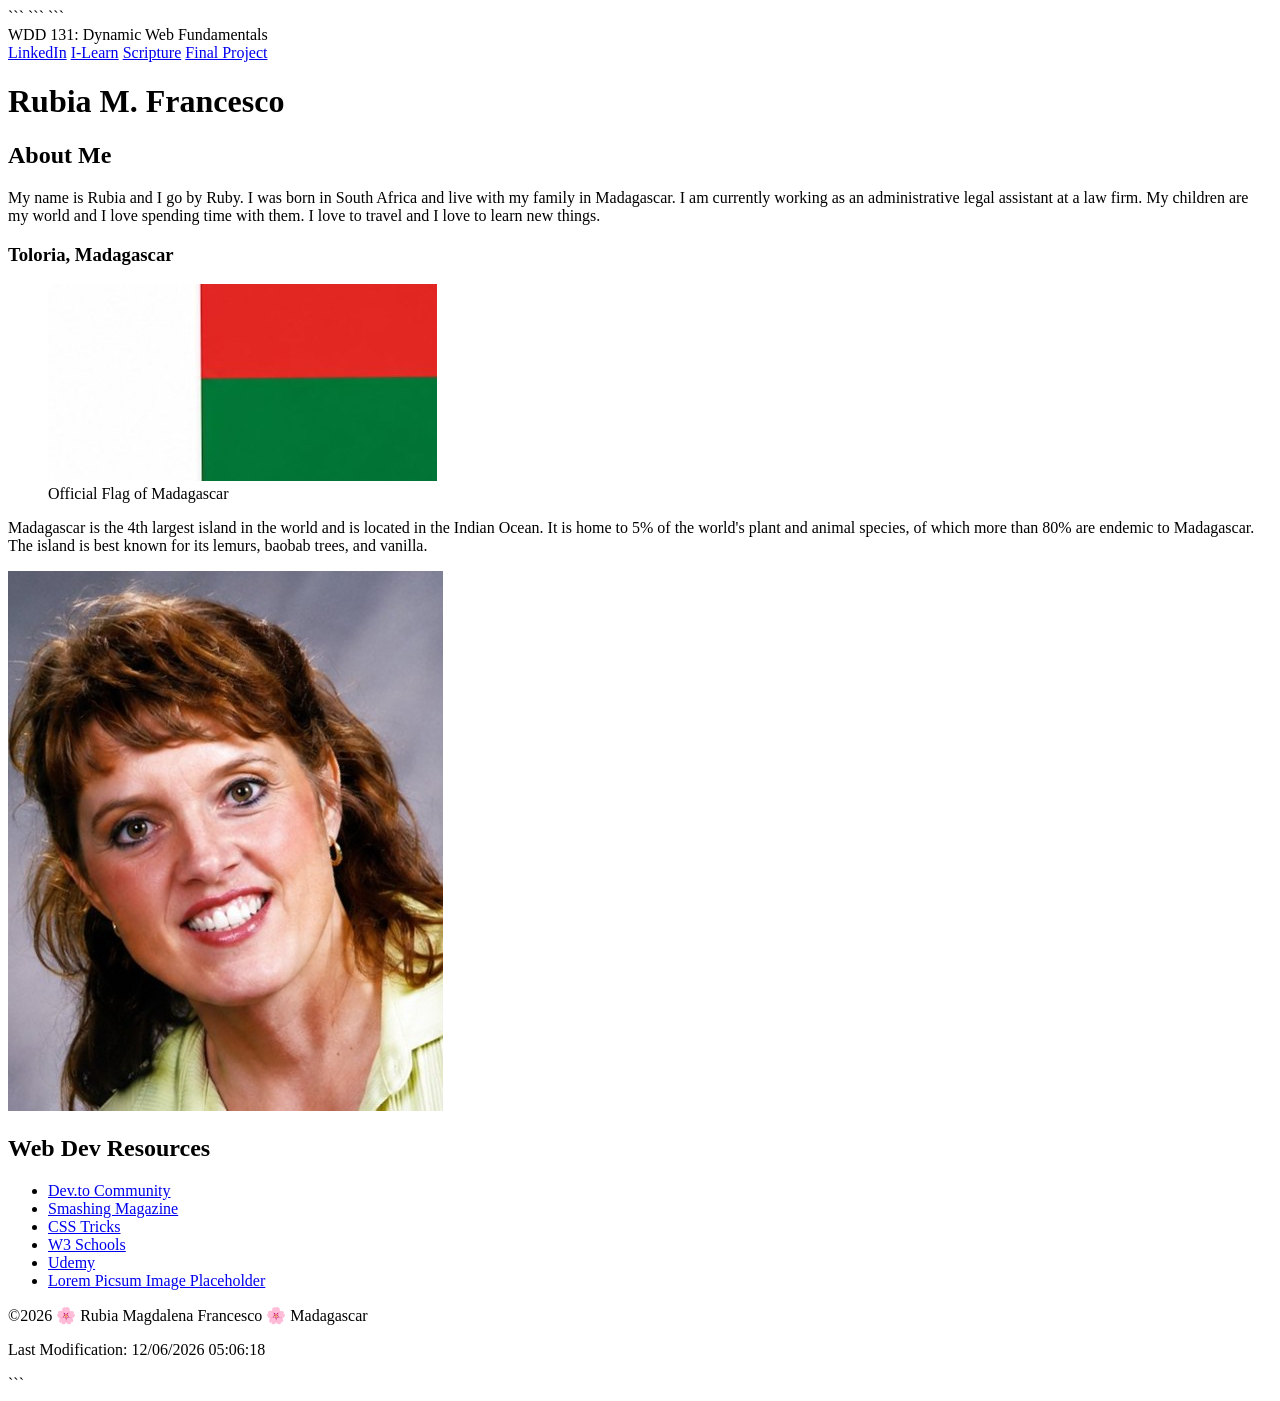
==== index.html @ 15273a75 "my assignment" ====
<!DOCTYPE html>

<html lang="en">
<head>
    <meta charset="UTF-8">
    <meta name="viewport" content="width=device-width, initial-scale=1.0">

```
<title>WDD 131 – Dynamic Web Fundamentals – Rubia M. Francesco</title>

<meta name="description" content="WDD 131 course page about Rubia M. Francesco, Madagascar, and useful web development resources.">

<meta name="author" content="Rubia M. Francesco">

<link rel="preconnect" href="https://fonts.googleapis.com">
<link rel="preconnect" href="https://fonts.gstatic.com" crossorigin>
<link href="https://fonts.googleapis.com/css2?family=Montserrat:wght@400;500;600;700&family=Open+Sans:wght@400;600&display=swap" rel="stylesheet">

<link rel="stylesheet" href="styles/base.css">

<script src="scripts/getdates.js" defer></script>
```

</head>

<body>

```
<header>
    <span id="course-title">WDD 131: Dynamic Web Fundamentals</span>

    <nav>
        <a href="https://www.linkedin.com/" target="_blank" rel="noopener">LinkedIn</a>
        <a href="https://byupw.instructure.com/" target="_blank" rel="noopener">I-Learn</a>
        <a href="https://www.churchofjesuschrist.org/study/scriptures" target="_blank" rel="noopener">Scripture</a>
        <a href="#" aria-label="Final Project placeholder">Final Project</a>
    </nav>
</header>

<main>
    <h1>Rubia M. Francesco</h1>

    <div class="cards">

        <section class="card about-card">
            <h2>About Me</h2>

            <div class="about-content">

                <div class="about-text">
                    <p>
                        My name is Rubia and I go by Ruby. I was born in South Africa
                        and live with my family in Madagascar. I am currently working as
                        an administrative legal assistant at a law firm. My children are
                        my world and I love spending time with them. I love to travel
                        and I love to learn new things.
                    </p>

                    <h3>Toloria, Madagascar</h3>

                    <div class="location-content">

                        <figure>
                            <img src="images/madagascar-flag.jpg"
                                 alt="Official Flag of Madagascar">
                            <figcaption>Official Flag of Madagascar</figcaption>
                        </figure>

                        <p>
                            Madagascar is the 4th largest island in the world and is
                            located in the Indian Ocean. It is home to 5% of the world's
                            plant and animal species, of which more than 80% are endemic
                            to Madagascar. The island is best known for its lemurs,
                            baobab trees, and vanilla.
                        </p>

                    </div>
                </div>

                <img class="profile-image"
                     src="images/rubia.jpg"
                     alt="Portrait of Rubia M. Francesco">

            </div>
        </section>

        <section class="card resources-card">
            <h2>Web Dev Resources</h2>

            <div class="resources">
                <ul>
                    <li>
                        <a href="https://dev.to/" target="_blank" rel="noopener">
                            Dev.to Community
                        </a>
                    </li>

                    <li>
                        <a href="https://smashingmagazine.com/" target="_blank" rel="noopener">
                            Smashing Magazine
                        </a>
                    </li>

                    <li>
                        <a href="https://css-tricks.com/" target="_blank" rel="noopener">
                            CSS Tricks
                        </a>
                    </li>

                    <li>
                        <a href="https://www.w3schools.com/" target="_blank" rel="noopener">
                            W3 Schools
                        </a>
                    </li>

                    <li>
                        <a href="https://www.udemy.com/" target="_blank" rel="noopener">
                            Udemy
                        </a>
                    </li>

                    <li>
                        <a href="https://picsum.photos/" target="_blank" rel="noopener">
                            Lorem Picsum Image Placeholder
                        </a>
                    </li>
                </ul>
            </div>
        </section>

    </div>
</main>

<footer>
    <p>
        &copy;<span id="currentyear"></span>
        🌸 Rubia Magdalena Francesco 🌸 Madagascar
    </p>

    <p id="lastModified"></p>
</footer>
```

</body>
</html>
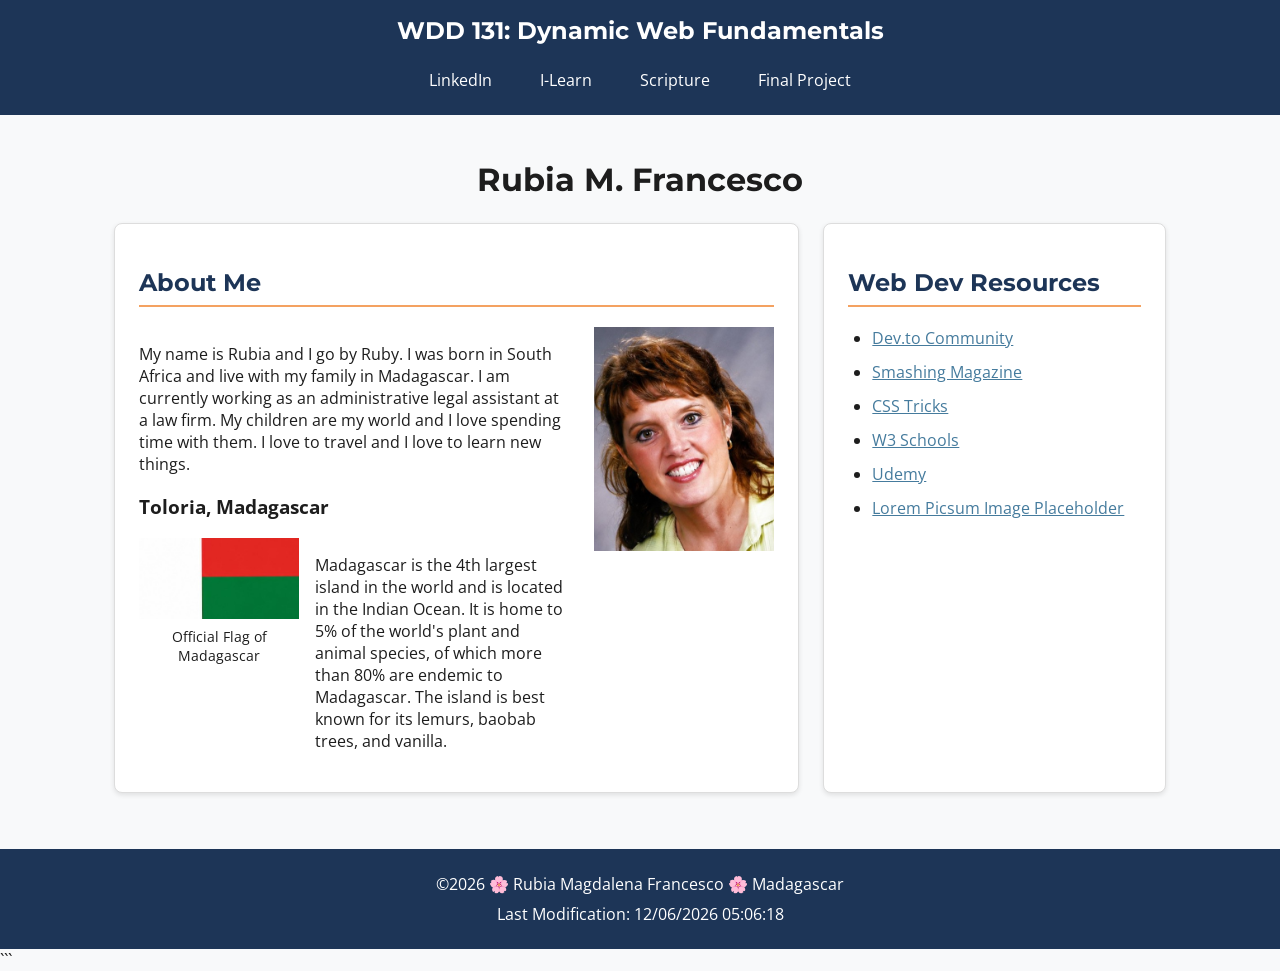
==== commit b61faa7c: "my assignment" ====
--- a/index.html
+++ b/index.html
@@ -4,29 +4,18 @@
 <head>
     <meta charset="UTF-8">
     <meta name="viewport" content="width=device-width, initial-scale=1.0">
-
-```
-<title>WDD 131 – Dynamic Web Fundamentals – Rubia M. Francesco</title>
-
-<meta name="description" content="WDD 131 course page about Rubia M. Francesco, Madagascar, and useful web development resources.">
-
-<meta name="author" content="Rubia M. Francesco">
-
-<link rel="preconnect" href="https://fonts.googleapis.com">
-<link rel="preconnect" href="https://fonts.gstatic.com" crossorigin>
-<link href="https://fonts.googleapis.com/css2?family=Montserrat:wght@400;500;600;700&family=Open+Sans:wght@400;600&display=swap" rel="stylesheet">
-
-<link rel="stylesheet" href="styles/base.css">
-
-<script src="scripts/getdates.js" defer></script>
-```
-
+    <title>WDD 131 – Dynamic Web Fundamentals – Rubia M. Francesco</title>
+    <meta name="description" content="WDD 131 course page about Rubia M. Francesco, Madagascar, and useful web development resources.">
+    <meta name="author" content="Rubia M. Francesco">
+    <link rel="preconnect" href="https://fonts.googleapis.com">
+    <link rel="preconnect" href="https://fonts.gstatic.com" crossorigin>
+    <link href="https://fonts.googleapis.com/css2?family=Montserrat:wght@400;500;600;700&family=Open+Sans:wght@400;600&display=swap" rel="stylesheet">
+    <link rel="stylesheet" href="styles/base.css">
+    <script src="scripts/getdates.js" defer></script>
 </head>
 
 <body>
-
-```
-<header>
+    <header>
     <span id="course-title">WDD 131: Dynamic Web Fundamentals</span>
 
     <nav>
--- a/styles/base.css
+++ b/styles/base.css
@@ -0,0 +1,179 @@
+:root {
+--primary-color: #1d3557;
+--secondary-color: #457b9d;
+--accent-color: #f4a261;
+--light-color: #f1faee;
+--dark-color: #1d1d1d;
+--white-color: #ffffff;
+--heading-font: "Montserrat", sans-serif;
+--body-font: "Open Sans", sans-serif;
+}
+
+* {
+  box-sizing: border-box;
+  }
+
+body {
+margin: 0;
+font-family: var(--body-font);
+color: var(--dark-color);
+background-color: #f8f9fa;
+}
+
+header {
+background-color: var(--primary-color);
+color: var(--white-color);
+padding: 1rem;
+}
+
+#course-title {
+display: block;
+font-family: var(--heading-font);
+font-size: 1.5rem;
+font-weight: 700;
+text-align: center;
+margin-bottom: 1rem;
+}
+
+nav {
+display: flex;
+justify-content: center;
+align-items: center;
+gap: 1rem;
+}
+
+nav a {
+color: var(--white-color);
+text-decoration: none;
+padding: 0.5rem 1rem;
+border-radius: 4px;
+}
+
+nav a:hover {
+background-color: var(--secondary-color);
+text-decoration: underline;
+}
+
+main {
+max-width: 1100px;
+margin: 0 auto;
+padding: 1.5rem;
+}
+
+h1 {
+font-family: var(--heading-font);
+text-align: center;
+margin-bottom: 1.5rem;
+}
+
+.cards {
+display: grid;
+grid-template-columns: 2fr 1fr;
+gap: 1.5rem;
+}
+
+.card {
+background-color: var(--white-color);
+border: 1px solid #dddddd;
+border-radius: 8px;
+padding: 1.5rem;
+box-shadow: 0 2px 5px rgba(0, 0, 0, 0.1);
+}
+
+.card h2 {
+font-family: var(--heading-font);
+color: var(--primary-color);
+border-bottom: 2px solid var(--accent-color);
+padding-bottom: 0.5rem;
+}
+
+.about-content {
+display: grid;
+grid-template-columns: 1fr 180px;
+gap: 1.5rem;
+align-items: start;
+}
+
+.profile-image {
+width: 100%;
+max-width: 180px;
+height: auto;
+display: block;
+}
+
+.location-content {
+display: grid;
+grid-template-columns: 160px 1fr;
+gap: 1rem;
+align-items: start;
+}
+
+figure {
+margin: 0;
+}
+
+figure img {
+width: 100%;
+height: auto;
+display: block;
+}
+
+figcaption {
+text-align: center;
+font-size: 0.85rem;
+margin-top: 0.5rem;
+}
+
+.resources ul {
+padding-left: 1.5rem;
+}
+
+.resources li {
+margin-bottom: 0.75rem;
+}
+
+.resources a {
+color: var(--secondary-color);
+}
+
+.resources a:hover {
+color: var(--primary-color);
+}
+
+footer {
+background-color: var(--primary-color);
+color: var(--white-color);
+text-align: center;
+padding: 1rem;
+margin-top: 2rem;
+}
+
+footer p {
+margin: 0.5rem 0;
+}
+
+@media (max-width: 700px) {
+.cards {
+grid-template-columns: 1fr;
+}
+
+```
+.about-content {
+    grid-template-columns: 1fr;
+}
+
+.profile-image {
+    max-width: 200px;
+    margin: 0 auto;
+}
+
+.location-content {
+    grid-template-columns: 1fr;
+}
+
+nav {
+    flex-direction: column;
+}
+```
+
+}
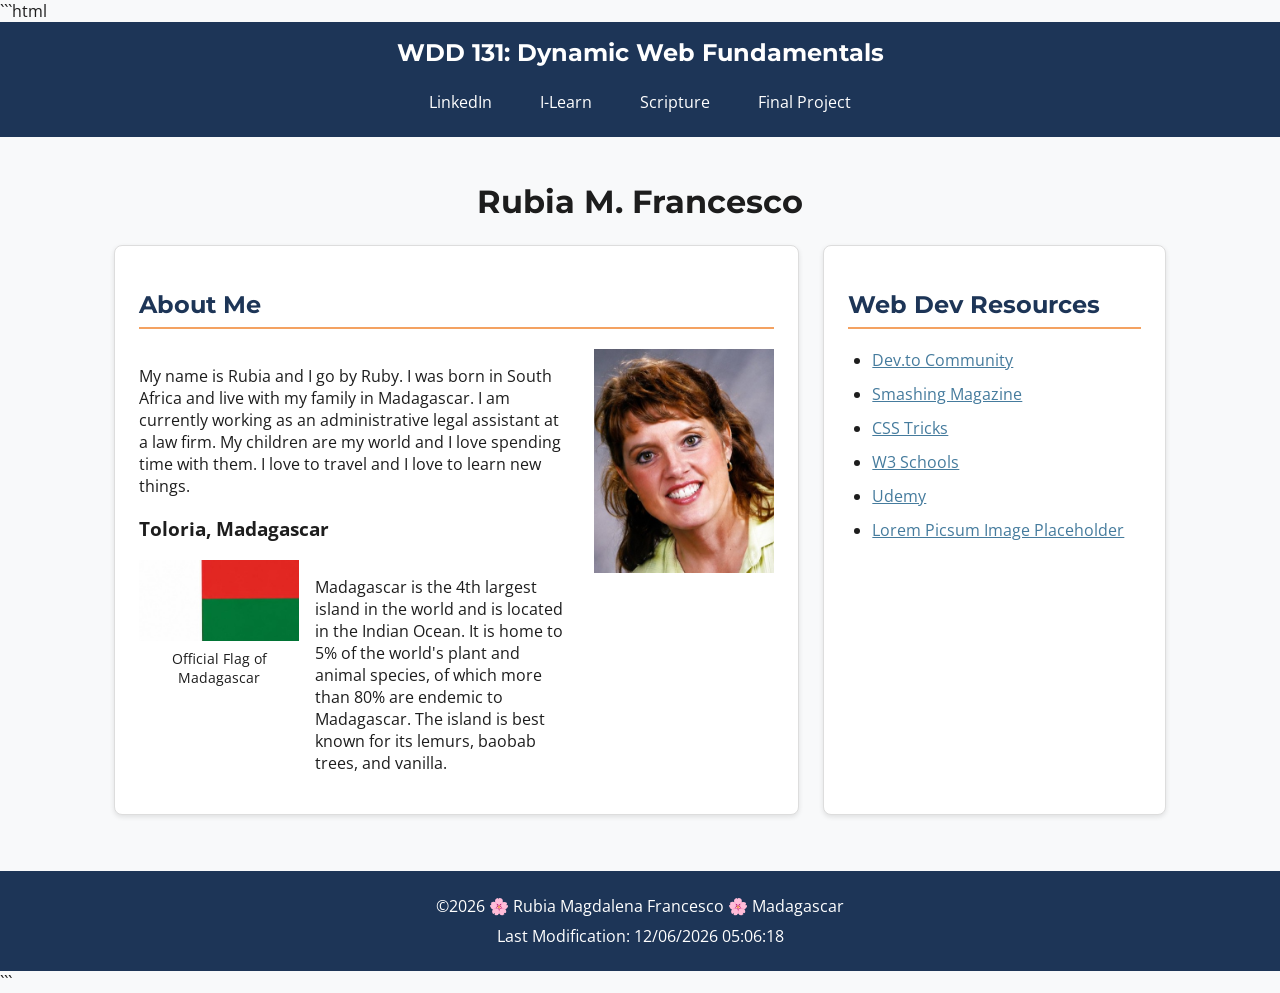
==== commit ef9af61d: "my assignment" ====
--- a/index.html
+++ b/index.html
@@ -1,134 +1,131 @@
+```html
 <!DOCTYPE html>
-
 <html lang="en">
 <head>
     <meta charset="UTF-8">
     <meta name="viewport" content="width=device-width, initial-scale=1.0">
+
     <title>WDD 131 – Dynamic Web Fundamentals – Rubia M. Francesco</title>
+
     <meta name="description" content="WDD 131 course page about Rubia M. Francesco, Madagascar, and useful web development resources.">
     <meta name="author" content="Rubia M. Francesco">
+
     <link rel="preconnect" href="https://fonts.googleapis.com">
     <link rel="preconnect" href="https://fonts.gstatic.com" crossorigin>
     <link href="https://fonts.googleapis.com/css2?family=Montserrat:wght@400;500;600;700&family=Open+Sans:wght@400;600&display=swap" rel="stylesheet">
+
     <link rel="stylesheet" href="styles/base.css">
     <script src="scripts/getdates.js" defer></script>
 </head>
 
 <body>
     <header>
-    <span id="course-title">WDD 131: Dynamic Web Fundamentals</span>
+        <span id="course-title">WDD 131: Dynamic Web Fundamentals</span>
 
-    <nav>
-        <a href="https://www.linkedin.com/" target="_blank" rel="noopener">LinkedIn</a>
-        <a href="https://byupw.instructure.com/" target="_blank" rel="noopener">I-Learn</a>
-        <a href="https://www.churchofjesuschrist.org/study/scriptures" target="_blank" rel="noopener">Scripture</a>
-        <a href="#" aria-label="Final Project placeholder">Final Project</a>
-    </nav>
-</header>
+        <nav>
+            <a href="https://www.linkedin.com/" target="_blank" rel="noopener">LinkedIn</a>
+            <a href="https://byupw.instructure.com/" target="_blank" rel="noopener">I-Learn</a>
+            <a href="https://www.churchofjesuschrist.org/study/scriptures" target="_blank" rel="noopener">Scripture</a>
+            <a href="#" aria-label="Final Project placeholder">Final Project</a>
+        </nav>
+    </header>
 
-<main>
-    <h1>Rubia M. Francesco</h1>
+    <main>
+        <h1>Rubia M. Francesco</h1>
 
-    <div class="cards">
+        <div class="cards">
+            <section class="card about-card">
+                <h2>About Me</h2>
 
-        <section class="card about-card">
-            <h2>About Me</h2>
-
-            <div class="about-content">
-
-                <div class="about-text">
-                    <p>
-                        My name is Rubia and I go by Ruby. I was born in South Africa
-                        and live with my family in Madagascar. I am currently working as
-                        an administrative legal assistant at a law firm. My children are
-                        my world and I love spending time with them. I love to travel
-                        and I love to learn new things.
-                    </p>
-
-                    <h3>Toloria, Madagascar</h3>
-
-                    <div class="location-content">
-
-                        <figure>
-                            <img src="images/madagascar-flag.jpg"
-                                 alt="Official Flag of Madagascar">
-                            <figcaption>Official Flag of Madagascar</figcaption>
-                        </figure>
-
+                <div class="about-content">
+                    <div class="about-text">
                         <p>
-                            Madagascar is the 4th largest island in the world and is
-                            located in the Indian Ocean. It is home to 5% of the world's
-                            plant and animal species, of which more than 80% are endemic
-                            to Madagascar. The island is best known for its lemurs,
-                            baobab trees, and vanilla.
+                            My name is Rubia and I go by Ruby. I was born in South Africa
+                            and live with my family in Madagascar. I am currently working as
+                            an administrative legal assistant at a law firm. My children are
+                            my world and I love spending time with them. I love to travel
+                            and I love to learn new things.
                         </p>
 
+                        <h3>Toloria, Madagascar</h3>
+
+                        <div class="location-content">
+                            <figure>
+                                <img src="images/madagascar-flag.jpg"
+                                     alt="Official Flag of Madagascar">
+                                <figcaption>Official Flag of Madagascar</figcaption>
+                            </figure>
+
+                            <p>
+                                Madagascar is the 4th largest island in the world and is
+                                located in the Indian Ocean. It is home to 5% of the world's
+                                plant and animal species, of which more than 80% are endemic
+                                to Madagascar. The island is best known for its lemurs,
+                                baobab trees, and vanilla.
+                            </p>
+                        </div>
                     </div>
+
+                    <img class="profile-image"
+                         src="images/rubia.jpg"
+                         alt="Portrait of Rubia M. Francesco">
                 </div>
+            </section>
 
-                <img class="profile-image"
-                     src="images/rubia.jpg"
-                     alt="Portrait of Rubia M. Francesco">
+            <section class="card resources-card">
+                <h2>Web Dev Resources</h2>
 
-            </div>
-        </section>
+                <div class="resources">
+                    <ul>
+                        <li>
+                            <a href="https://dev.to/" target="_blank" rel="noopener">
+                                Dev.to Community
+                            </a>
+                        </li>
 
-        <section class="card resources-card">
-            <h2>Web Dev Resources</h2>
+                        <li>
+                            <a href="https://smashingmagazine.com/" target="_blank" rel="noopener">
+                                Smashing Magazine
+                            </a>
+                        </li>
 
-            <div class="resources">
-                <ul>
-                    <li>
-                        <a href="https://dev.to/" target="_blank" rel="noopener">
-                            Dev.to Community
-                        </a>
-                    </li>
+                        <li>
+                            <a href="https://css-tricks.com/" target="_blank" rel="noopener">
+                                CSS Tricks
+                            </a>
+                        </li>
 
-                    <li>
-                        <a href="https://smashingmagazine.com/" target="_blank" rel="noopener">
-                            Smashing Magazine
-                        </a>
-                    </li>
+                        <li>
+                            <a href="https://www.w3schools.com/" target="_blank" rel="noopener">
+                                W3 Schools
+                            </a>
+                        </li>
 
-                    <li>
-                        <a href="https://css-tricks.com/" target="_blank" rel="noopener">
-                            CSS Tricks
-                        </a>
-                    </li>
+                        <li>
+                            <a href="https://www.udemy.com/" target="_blank" rel="noopener">
+                                Udemy
+                            </a>
+                        </li>
 
-                    <li>
-                        <a href="https://www.w3schools.com/" target="_blank" rel="noopener">
-                            W3 Schools
-                        </a>
-                    </li>
+                        <li>
+                            <a href="https://picsum.photos/" target="_blank" rel="noopener">
+                                Lorem Picsum Image Placeholder
+                            </a>
+                        </li>
+                    </ul>
+                </div>
+            </section>
+        </div>
+    </main>
 
-                    <li>
-                        <a href="https://www.udemy.com/" target="_blank" rel="noopener">
-                            Udemy
-                        </a>
-                    </li>
+    <footer>
+        <p>
+            &copy;<span id="currentyear"></span>
+            🌸 Rubia Magdalena Francesco 🌸 Madagascar
+        </p>
 
-                    <li>
-                        <a href="https://picsum.photos/" target="_blank" rel="noopener">
-                            Lorem Picsum Image Placeholder
-                        </a>
-                    </li>
-                </ul>
-            </div>
-        </section>
-
-    </div>
-</main>
-
-<footer>
-    <p>
-        &copy;<span id="currentyear"></span>
-        🌸 Rubia Magdalena Francesco 🌸 Madagascar
-    </p>
-
-    <p id="lastModified"></p>
-</footer>
-```
-
+        <p id="lastModified"></p>
+    </footer>
 </body>
 </html>
+```
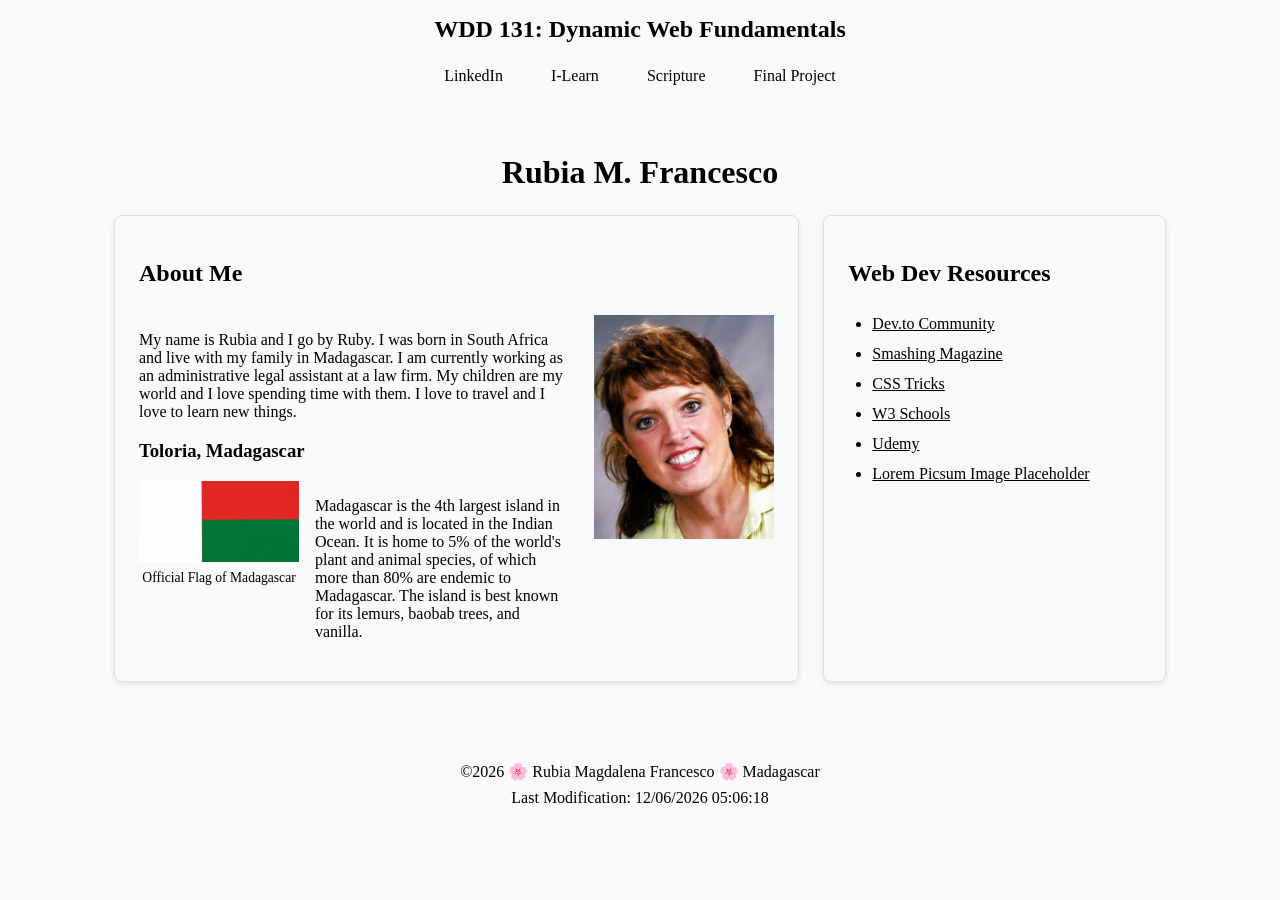
==== commit 83cfc166: "my assignment 1" ====
--- a/index.html
+++ b/index.html
@@ -1,4 +1,3 @@
-```html
 <!DOCTYPE html>
 <html lang="en">
 <head>
@@ -127,5 +126,4 @@
         <p id="lastModified"></p>
     </footer>
 </body>
-</html>
-```
+</html>
--- a/styles/base.css
+++ b/styles/base.css
@@ -1,179 +1,178 @@
+```css
 :root {
---primary-color: #1d3557;
---secondary-color: #457b9d;
---accent-color: #f4a261;
---light-color: #f1faee;
---dark-color: #1d1d1d;
---white-color: #ffffff;
---heading-font: "Montserrat", sans-serif;
---body-font: "Open Sans", sans-serif;
+    --primary-color: #1d3557;
+    --secondary-color: #457b9d;
+    --accent-color: #f4a261;
+    --light-color: #f1faee;
+    --dark-color: #1d1d1d;
+    --white-color: #ffffff;
+    --heading-font: "Montserrat", sans-serif;
+    --body-font: "Open Sans", sans-serif;
 }
 
 * {
-  box-sizing: border-box;
-  }
+    box-sizing: border-box;
+}
 
 body {
-margin: 0;
-font-family: var(--body-font);
-color: var(--dark-color);
-background-color: #f8f9fa;
+    margin: 0;
+    font-family: var(--body-font);
+    color: var(--dark-color);
+    background-color: #f8f9fa;
 }
 
 header {
-background-color: var(--primary-color);
-color: var(--white-color);
-padding: 1rem;
+    background-color: var(--primary-color);
+    color: var(--white-color);
+    padding: 1rem;
 }
 
 #course-title {
-display: block;
-font-family: var(--heading-font);
-font-size: 1.5rem;
-font-weight: 700;
-text-align: center;
-margin-bottom: 1rem;
+    display: block;
+    font-family: var(--heading-font);
+    font-size: 1.5rem;
+    font-weight: 700;
+    text-align: center;
+    margin-bottom: 1rem;
 }
 
 nav {
-display: flex;
-justify-content: center;
-align-items: center;
-gap: 1rem;
+    display: flex;
+    justify-content: center;
+    align-items: center;
+    gap: 1rem;
 }
 
 nav a {
-color: var(--white-color);
-text-decoration: none;
-padding: 0.5rem 1rem;
-border-radius: 4px;
+    color: var(--white-color);
+    text-decoration: none;
+    padding: 0.5rem 1rem;
+    border-radius: 4px;
 }
 
 nav a:hover {
-background-color: var(--secondary-color);
-text-decoration: underline;
+    background-color: var(--secondary-color);
+    text-decoration: underline;
 }
 
 main {
-max-width: 1100px;
-margin: 0 auto;
-padding: 1.5rem;
+    max-width: 1100px;
+    margin: 0 auto;
+    padding: 1.5rem;
 }
 
 h1 {
-font-family: var(--heading-font);
-text-align: center;
-margin-bottom: 1.5rem;
+    font-family: var(--heading-font);
+    text-align: center;
+    margin-bottom: 1.5rem;
 }
 
 .cards {
-display: grid;
-grid-template-columns: 2fr 1fr;
-gap: 1.5rem;
+    display: grid;
+    grid-template-columns: 2fr 1fr;
+    gap: 1.5rem;
 }
 
 .card {
-background-color: var(--white-color);
-border: 1px solid #dddddd;
-border-radius: 8px;
-padding: 1.5rem;
-box-shadow: 0 2px 5px rgba(0, 0, 0, 0.1);
+    background-color: var(--white-color);
+    border: 1px solid #dddddd;
+    border-radius: 8px;
+    padding: 1.5rem;
+    box-shadow: 0 2px 5px rgba(0, 0, 0, 0.1);
 }
 
 .card h2 {
-font-family: var(--heading-font);
-color: var(--primary-color);
-border-bottom: 2px solid var(--accent-color);
-padding-bottom: 0.5rem;
+    font-family: var(--heading-font);
+    color: var(--primary-color);
+    border-bottom: 2px solid var(--accent-color);
+    padding-bottom: 0.5rem;
 }
 
 .about-content {
-display: grid;
-grid-template-columns: 1fr 180px;
-gap: 1.5rem;
-align-items: start;
+    display: grid;
+    grid-template-columns: 1fr 180px;
+    gap: 1.5rem;
+    align-items: start;
 }
 
 .profile-image {
-width: 100%;
-max-width: 180px;
-height: auto;
-display: block;
+    width: 100%;
+    max-width: 180px;
+    height: auto;
+    display: block;
 }
 
 .location-content {
-display: grid;
-grid-template-columns: 160px 1fr;
-gap: 1rem;
-align-items: start;
+    display: grid;
+    grid-template-columns: 160px 1fr;
+    gap: 1rem;
+    align-items: start;
 }
 
 figure {
-margin: 0;
+    margin: 0;
 }
 
 figure img {
-width: 100%;
-height: auto;
-display: block;
+    width: 100%;
+    height: auto;
+    display: block;
 }
 
 figcaption {
-text-align: center;
-font-size: 0.85rem;
-margin-top: 0.5rem;
+    text-align: center;
+    font-size: 0.85rem;
+    margin-top: 0.5rem;
 }
 
 .resources ul {
-padding-left: 1.5rem;
+    padding-left: 1.5rem;
 }
 
 .resources li {
-margin-bottom: 0.75rem;
+    margin-bottom: 0.75rem;
 }
 
 .resources a {
-color: var(--secondary-color);
+    color: var(--secondary-color);
 }
 
 .resources a:hover {
-color: var(--primary-color);
+    color: var(--primary-color);
 }
 
 footer {
-background-color: var(--primary-color);
-color: var(--white-color);
-text-align: center;
-padding: 1rem;
-margin-top: 2rem;
+    background-color: var(--primary-color);
+    color: var(--white-color);
+    text-align: center;
+    padding: 1rem;
+    margin-top: 2rem;
 }
 
 footer p {
-margin: 0.5rem 0;
+    margin: 0.5rem 0;
 }
 
 @media (max-width: 700px) {
-.cards {
-grid-template-columns: 1fr;
-}
+    .cards {
+        grid-template-columns: 1fr;
+    }
 
-```
-.about-content {
-    grid-template-columns: 1fr;
-}
+    .about-content {
+        grid-template-columns: 1fr;
+    }
 
-.profile-image {
-    max-width: 200px;
-    margin: 0 auto;
-}
+    .profile-image {
+        max-width: 200px;
+        margin: 0 auto;
+    }
 
-.location-content {
-    grid-template-columns: 1fr;
-}
+    .location-content {
+        grid-template-columns: 1fr;
+    }
 
-nav {
-    flex-direction: column;
+    nav {
+        flex-direction: column;
+    }
 }
 ```
-
-}
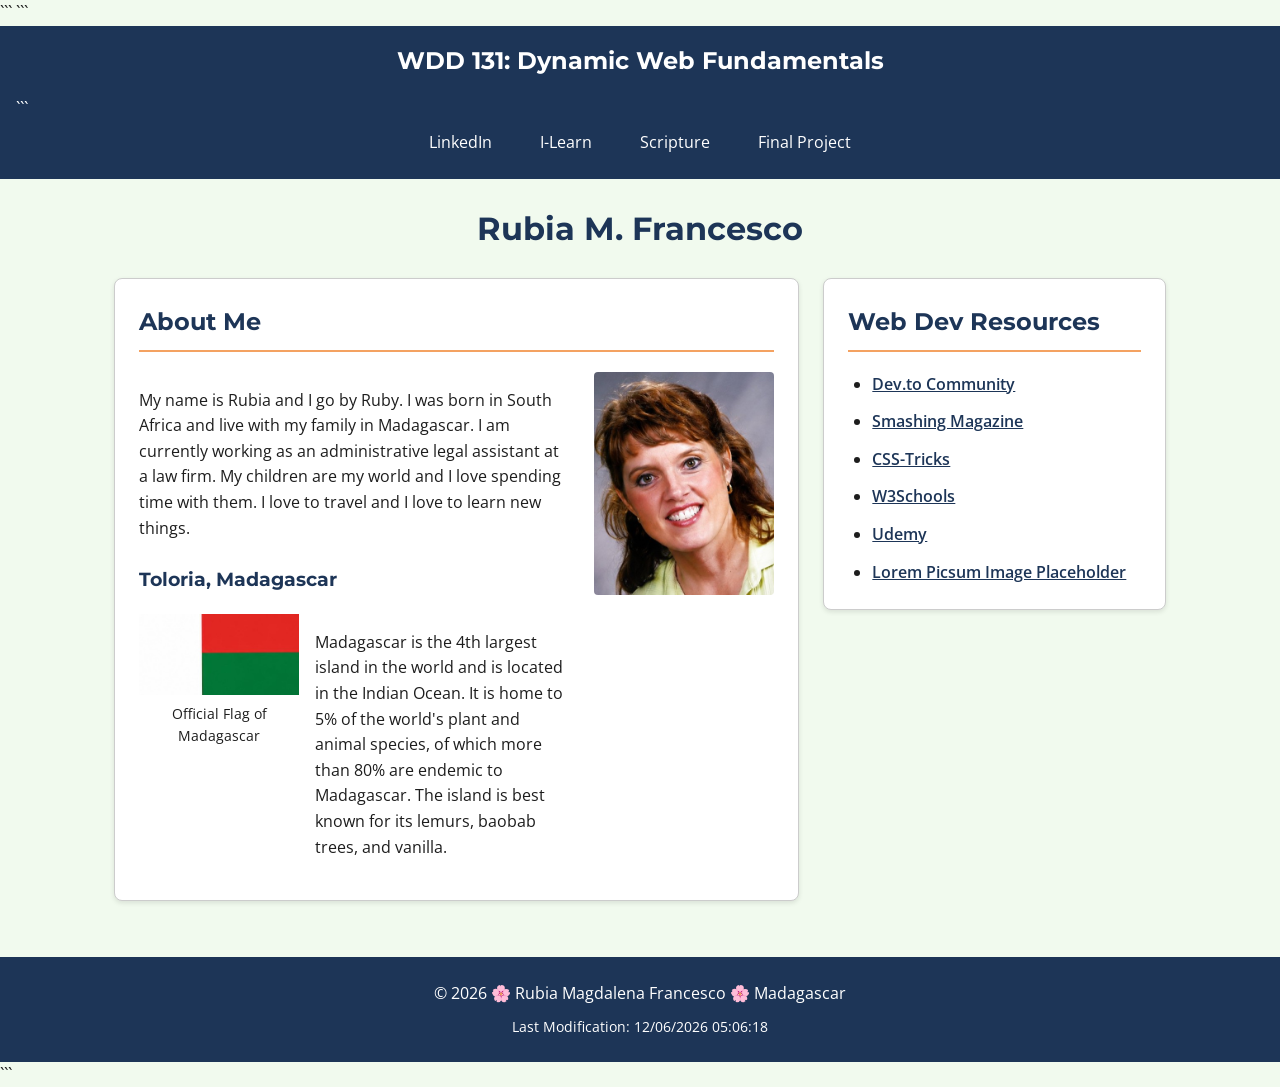
==== commit 87d55b7a: "my assignment 1" ====
--- a/index.html
+++ b/index.html
@@ -1,129 +1,134 @@
 <!DOCTYPE html>
+
 <html lang="en">
 <head>
     <meta charset="UTF-8">
     <meta name="viewport" content="width=device-width, initial-scale=1.0">
 
-    <title>WDD 131 – Dynamic Web Fundamentals – Rubia M. Francesco</title>
+```
+<title>WDD 131 – Dynamic Web Fundamentals – Rubia M. Francesco</title>
 
-    <meta name="description" content="WDD 131 course page about Rubia M. Francesco, Madagascar, and useful web development resources.">
-    <meta name="author" content="Rubia M. Francesco">
+<meta name="description" content="WDD 131 Dynamic Web Fundamentals course page for Rubia M. Francesco, featuring information about Madagascar and useful web development resources.">
+<meta name="author" content="Rubia M. Francesco">
 
-    <link rel="preconnect" href="https://fonts.googleapis.com">
-    <link rel="preconnect" href="https://fonts.gstatic.com" crossorigin>
-    <link href="https://fonts.googleapis.com/css2?family=Montserrat:wght@400;500;600;700&family=Open+Sans:wght@400;600&display=swap" rel="stylesheet">
+<link rel="preconnect" href="https://fonts.googleapis.com">
+<link rel="preconnect" href="https://fonts.gstatic.com" crossorigin>
+<link href="https://fonts.googleapis.com/css2?family=Montserrat:wght@400;500;600;700&family=Open+Sans:wght@400;600&display=swap" rel="stylesheet">
 
-    <link rel="stylesheet" href="styles/base.css">
-    <script src="scripts/getdates.js" defer></script>
+<link rel="stylesheet" href="styles/base.css">
+<script src="scripts/getdates.js" defer></script>
+```
+
 </head>
 
 <body>
     <header>
         <span id="course-title">WDD 131: Dynamic Web Fundamentals</span>
 
-        <nav>
-            <a href="https://www.linkedin.com/" target="_blank" rel="noopener">LinkedIn</a>
-            <a href="https://byupw.instructure.com/" target="_blank" rel="noopener">I-Learn</a>
-            <a href="https://www.churchofjesuschrist.org/study/scriptures" target="_blank" rel="noopener">Scripture</a>
-            <a href="#" aria-label="Final Project placeholder">Final Project</a>
-        </nav>
-    </header>
+```
+    <nav aria-label="Main navigation">
+        <a href="https://www.linkedin.com/" target="_blank" rel="noopener">LinkedIn</a>
+        <a href="https://byupw.instructure.com/" target="_blank" rel="noopener">I-Learn</a>
+        <a href="https://www.churchofjesuschrist.org/study/scriptures" target="_blank" rel="noopener">Scripture</a>
+        <a href="#" aria-label="Final Project placeholder">Final Project</a>
+    </nav>
+</header>
 
-    <main>
-        <h1>Rubia M. Francesco</h1>
+<main>
+    <h1>Rubia M. Francesco</h1>
 
-        <div class="cards">
-            <section class="card about-card">
-                <h2>About Me</h2>
+    <div class="cards">
+        <section class="card about-card">
+            <h2>About Me</h2>
 
-                <div class="about-content">
-                    <div class="about-text">
+            <div class="about-content">
+                <div class="about-text">
+                    <p>
+                        My name is Rubia and I go by Ruby. I was born in South Africa
+                        and live with my family in Madagascar. I am currently working as
+                        an administrative legal assistant at a law firm. My children are
+                        my world and I love spending time with them. I love to travel
+                        and I love to learn new things.
+                    </p>
+
+                    <h3>Toloria, Madagascar</h3>
+
+                    <div class="location-content">
+                        <figure>
+                            <img src="images/madagascar-flag.jpg"
+                                 alt="Official Flag of Madagascar"
+                                 width="160"
+                                 height="107">
+                            <figcaption>Official Flag of Madagascar</figcaption>
+                        </figure>
+
                         <p>
-                            My name is Rubia and I go by Ruby. I was born in South Africa
-                            and live with my family in Madagascar. I am currently working as
-                            an administrative legal assistant at a law firm. My children are
-                            my world and I love spending time with them. I love to travel
-                            and I love to learn new things.
+                            Madagascar is the 4th largest island in the world and is
+                            located in the Indian Ocean. It is home to 5% of the world's
+                            plant and animal species, of which more than 80% are endemic
+                            to Madagascar. The island is best known for its lemurs,
+                            baobab trees, and vanilla.
                         </p>
+                    </div>
+                </div>
 
-                        <h3>Toloria, Madagascar</h3>
+                <img class="profile-image"
+                     src="images/rubia.jpg"
+                     alt="Portrait of Rubia M. Francesco"
+                     width="180"
+                     height="240">
+            </div>
+        </section>
 
-                        <div class="location-content">
-                            <figure>
-                                <img src="images/madagascar-flag.jpg"
-                                     alt="Official Flag of Madagascar">
-                                <figcaption>Official Flag of Madagascar</figcaption>
-                            </figure>
+        <section class="card resources-card">
+            <h2>Web Dev Resources</h2>
 
-                            <p>
-                                Madagascar is the 4th largest island in the world and is
-                                located in the Indian Ocean. It is home to 5% of the world's
-                                plant and animal species, of which more than 80% are endemic
-                                to Madagascar. The island is best known for its lemurs,
-                                baobab trees, and vanilla.
-                            </p>
-                        </div>
-                    </div>
+            <div class="resources">
+                <ul>
+                    <li>
+                        <a href="https://dev.to/" target="_blank" rel="noopener">
+                            Dev.to Community
+                        </a>
+                    </li>
+                    <li>
+                        <a href="https://smashingmagazine.com/" target="_blank" rel="noopener">
+                            Smashing Magazine
+                        </a>
+                    </li>
+                    <li>
+                        <a href="https://css-tricks.com/" target="_blank" rel="noopener">
+                            CSS-Tricks
+                        </a>
+                    </li>
+                    <li>
+                        <a href="https://www.w3schools.com/" target="_blank" rel="noopener">
+                            W3Schools
+                        </a>
+                    </li>
+                    <li>
+                        <a href="https://www.udemy.com/" target="_blank" rel="noopener">
+                            Udemy
+                        </a>
+                    </li>
+                    <li>
+                        <a href="https://picsum.photos/" target="_blank" rel="noopener">
+                            Lorem Picsum Image Placeholder
+                        </a>
+                    </li>
+                </ul>
+            </div>
+        </section>
+    </div>
+</main>
 
-                    <img class="profile-image"
-                         src="images/rubia.jpg"
-                         alt="Portrait of Rubia M. Francesco">
-                </div>
-            </section>
+<footer>
+    <p>
+        &copy; <span id="currentyear"></span>
+        🌸 Rubia Magdalena Francesco 🌸 Madagascar
+    </p>
+    <p id="lastModified"></p>
+</footer>
+```
 
-            <section class="card resources-card">
-                <h2>Web Dev Resources</h2>
-
-                <div class="resources">
-                    <ul>
-                        <li>
-                            <a href="https://dev.to/" target="_blank" rel="noopener">
-                                Dev.to Community
-                            </a>
-                        </li>
-
-                        <li>
-                            <a href="https://smashingmagazine.com/" target="_blank" rel="noopener">
-                                Smashing Magazine
-                            </a>
-                        </li>
-
-                        <li>
-                            <a href="https://css-tricks.com/" target="_blank" rel="noopener">
-                                CSS Tricks
-                            </a>
-                        </li>
-
-                        <li>
-                            <a href="https://www.w3schools.com/" target="_blank" rel="noopener">
-                                W3 Schools
-                            </a>
-                        </li>
-
-                        <li>
-                            <a href="https://www.udemy.com/" target="_blank" rel="noopener">
-                                Udemy
-                            </a>
-                        </li>
-
-                        <li>
-                            <a href="https://picsum.photos/" target="_blank" rel="noopener">
-                                Lorem Picsum Image Placeholder
-                            </a>
-                        </li>
-                    </ul>
-                </div>
-            </section>
-        </div>
-    </main>
-
-    <footer>
-        <p>
-            &copy;<span id="currentyear"></span>
-            🌸 Rubia Magdalena Francesco 🌸 Madagascar
-        </p>
-
-        <p id="lastModified"></p>
-    </footer>
 </body>
-</html>+</html>
--- a/styles/base.css
+++ b/styles/base.css
@@ -1,178 +1,176 @@
-```css
 :root {
-    --primary-color: #1d3557;
-    --secondary-color: #457b9d;
-    --accent-color: #f4a261;
-    --light-color: #f1faee;
-    --dark-color: #1d1d1d;
-    --white-color: #ffffff;
-    --heading-font: "Montserrat", sans-serif;
-    --body-font: "Open Sans", sans-serif;
+--primary-color: #1d3557;
+--secondary-color: #457b9d;
+--accent-color: #f4a261;
+--light-color: #f1faee;
+--dark-color: #1d1d1d;
+--white-color: #ffffff;
+--heading-font: "Montserrat", sans-serif;
+--body-font: "Open Sans", sans-serif;
 }
 
 * {
-    box-sizing: border-box;
-}
+  box-sizing: border-box;
+  }
+  body {
+  margin: 0;
+  font-family: var(--body-font);
+  color: var(--dark-color);
+  background-color: var(--light-color);
+  line-height: 1.6;
+  }
+  header {
+  background-color: var(--primary-color);
+  color: var(--white-color);
+  padding: 1rem;
+  }
+  #course-title {
+  display: block;
+  font-family: var(--heading-font);
+  font-size: 1.5rem;
+  font-weight: 700;
+  text-align: center;
+  margin-bottom: 1rem;
+  }
+  nav {
+  display: flex;
+  justify-content: center;
+  align-items: center;
+  gap: 1rem;
+  }
+  nav a {
+  color: var(--white-color);
+  text-decoration: none;
+  padding: 0.5rem 1rem;
+  border-radius: 4px;
+  transition: background-color 0.2s ease, text-decoration-color 0.2s ease;
+  }
+  nav a:hover,
+  nav a:focus-visible {
+  background-color: var(--secondary-color);
+  text-decoration: underline;
+  }
+  nav a:focus-visible {
+  outline: 2px solid var(--accent-color);
+  outline-offset: 2px;
+  }
+  main {
+  max-width: 1100px;
+  margin: 0 auto;
+  padding: 1.5rem;
+  }
+  h1 {
+  font-family: var(--heading-font);
+  color: var(--primary-color);
+  text-align: center;
+  margin: 0 0 1.5rem;
+  }
+  .cards {
+  display: grid;
+  grid-template-columns: 2fr 1fr;
+  gap: 1.5rem;
+  align-items: start;
+  }
+  .card {
+  background-color: var(--white-color);
+  border: 1px solid #cccccc;
+  border-radius: 8px;
+  padding: 1.5rem;
+  box-shadow: 0 2px 5px rgba(0, 0, 0, 0.1);
+  }
+  .card h2 {
+  font-family: var(--heading-font);
+  color: var(--primary-color);
+  margin-top: 0;
+  border-bottom: 2px solid var(--accent-color);
+  padding-bottom: 0.5rem;
+  }
+  .card h3 {
+  font-family: var(--heading-font);
+  color: var(--primary-color);
+  margin-top: 1.5rem;
+  }
+  .about-content {
+  display: grid;
+  grid-template-columns: 1fr 180px;
+  gap: 1.5rem;
+  align-items: start;
+  }
+  .profile-image {
+  width: 180px;
+  max-width: 100%;
+  height: auto;
+  display: block;
+  border-radius: 4px;
+  }
+  .location-content {
+  display: grid;
+  grid-template-columns: 160px 1fr;
+  gap: 1rem;
+  align-items: start;
+  }
+  figure {
+  margin: 0;
+  }
+  figure img {
+  width: 100%;
+  height: auto;
+  display: block;
+  }
+  figcaption {
+  text-align: center;
+  font-size: 0.85rem;
+  margin-top: 0.5rem;
+  }
+  .resources ul {
+  margin: 0;
+  padding-left: 1.5rem;
+  }
+  .resources li {
+  margin-bottom: 0.75rem;
+  }
+  .resources li:last-child {
+  margin-bottom: 0;
+  }
+  .resources a {
+  color: var(--primary-color);
+  font-weight: 600;
+  }
+  .resources a:hover,
+  .resources a:focus-visible {
+  color: var(--secondary-color);
+  }
+  footer {
+  background-color: var(--primary-color);
+  color: var(--white-color);
+  text-align: center;
+  padding: 1rem;
+  margin-top: 2rem;
+  }
+  footer p {
+  margin: 0.5rem 0;
+  }
+  #lastModified {
+  color: var(--white-color);
+  font-size: 0.9rem;
+  }
+  @media (max-width: 700px) {
+  .cards {
+  grid-template-columns: 1fr;
+  }
+  .about-content {
+  grid-template-columns: 1fr;
+  }
+  .profile-image {
+  width: 180px;
+  margin: 0 auto;
+  }
+  .location-content {
+  grid-template-columns: 1fr;
+  }
+  nav {
+  flex-direction: column;
+  gap: 0.5rem;
+  }
+  }
 
-body {
-    margin: 0;
-    font-family: var(--body-font);
-    color: var(--dark-color);
-    background-color: #f8f9fa;
-}
-
-header {
-    background-color: var(--primary-color);
-    color: var(--white-color);
-    padding: 1rem;
-}
-
-#course-title {
-    display: block;
-    font-family: var(--heading-font);
-    font-size: 1.5rem;
-    font-weight: 700;
-    text-align: center;
-    margin-bottom: 1rem;
-}
-
-nav {
-    display: flex;
-    justify-content: center;
-    align-items: center;
-    gap: 1rem;
-}
-
-nav a {
-    color: var(--white-color);
-    text-decoration: none;
-    padding: 0.5rem 1rem;
-    border-radius: 4px;
-}
-
-nav a:hover {
-    background-color: var(--secondary-color);
-    text-decoration: underline;
-}
-
-main {
-    max-width: 1100px;
-    margin: 0 auto;
-    padding: 1.5rem;
-}
-
-h1 {
-    font-family: var(--heading-font);
-    text-align: center;
-    margin-bottom: 1.5rem;
-}
-
-.cards {
-    display: grid;
-    grid-template-columns: 2fr 1fr;
-    gap: 1.5rem;
-}
-
-.card {
-    background-color: var(--white-color);
-    border: 1px solid #dddddd;
-    border-radius: 8px;
-    padding: 1.5rem;
-    box-shadow: 0 2px 5px rgba(0, 0, 0, 0.1);
-}
-
-.card h2 {
-    font-family: var(--heading-font);
-    color: var(--primary-color);
-    border-bottom: 2px solid var(--accent-color);
-    padding-bottom: 0.5rem;
-}
-
-.about-content {
-    display: grid;
-    grid-template-columns: 1fr 180px;
-    gap: 1.5rem;
-    align-items: start;
-}
-
-.profile-image {
-    width: 100%;
-    max-width: 180px;
-    height: auto;
-    display: block;
-}
-
-.location-content {
-    display: grid;
-    grid-template-columns: 160px 1fr;
-    gap: 1rem;
-    align-items: start;
-}
-
-figure {
-    margin: 0;
-}
-
-figure img {
-    width: 100%;
-    height: auto;
-    display: block;
-}
-
-figcaption {
-    text-align: center;
-    font-size: 0.85rem;
-    margin-top: 0.5rem;
-}
-
-.resources ul {
-    padding-left: 1.5rem;
-}
-
-.resources li {
-    margin-bottom: 0.75rem;
-}
-
-.resources a {
-    color: var(--secondary-color);
-}
-
-.resources a:hover {
-    color: var(--primary-color);
-}
-
-footer {
-    background-color: var(--primary-color);
-    color: var(--white-color);
-    text-align: center;
-    padding: 1rem;
-    margin-top: 2rem;
-}
-
-footer p {
-    margin: 0.5rem 0;
-}
-
-@media (max-width: 700px) {
-    .cards {
-        grid-template-columns: 1fr;
-    }
-
-    .about-content {
-        grid-template-columns: 1fr;
-    }
-
-    .profile-image {
-        max-width: 200px;
-        margin: 0 auto;
-    }
-
-    .location-content {
-        grid-template-columns: 1fr;
-    }
-
-    nav {
-        flex-direction: column;
-    }
-}
-```
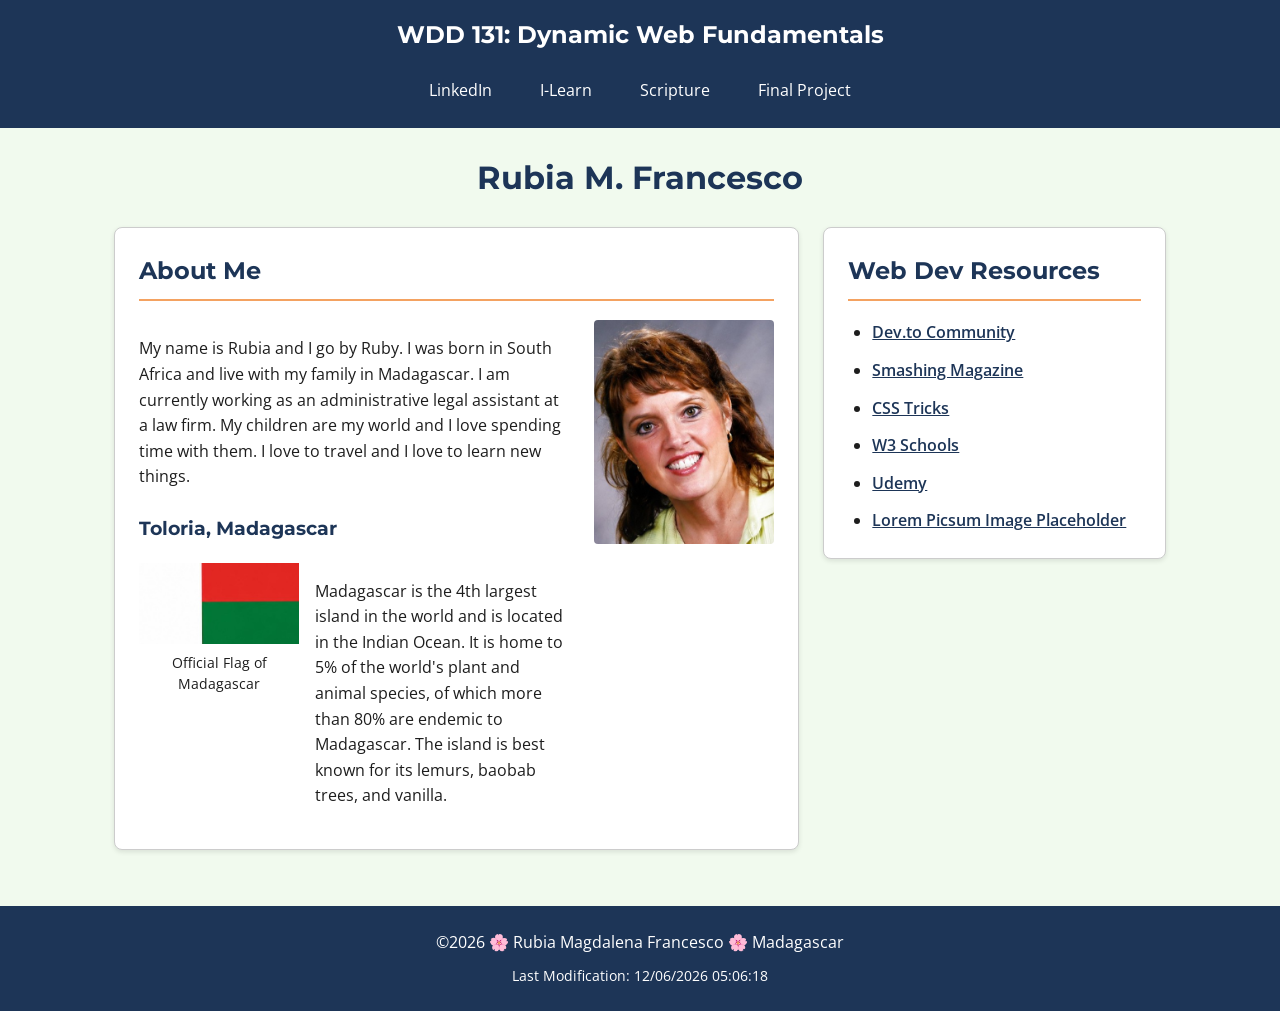
==== commit 9d44b244: "my assignment 1" ====
--- a/index.html
+++ b/index.html
@@ -1,134 +1,129 @@
 <!DOCTYPE html>
-
 <html lang="en">
 <head>
     <meta charset="UTF-8">
     <meta name="viewport" content="width=device-width, initial-scale=1.0">
 
-```
-<title>WDD 131 – Dynamic Web Fundamentals – Rubia M. Francesco</title>
+    <title>WDD 131 – Dynamic Web Fundamentals – Rubia M. Francesco</title>
 
-<meta name="description" content="WDD 131 Dynamic Web Fundamentals course page for Rubia M. Francesco, featuring information about Madagascar and useful web development resources.">
-<meta name="author" content="Rubia M. Francesco">
+    <meta name="description" content="WDD 131 course page about Rubia M. Francesco, Madagascar, and useful web development resources.">
+    <meta name="author" content="Rubia M. Francesco">
 
-<link rel="preconnect" href="https://fonts.googleapis.com">
-<link rel="preconnect" href="https://fonts.gstatic.com" crossorigin>
-<link href="https://fonts.googleapis.com/css2?family=Montserrat:wght@400;500;600;700&family=Open+Sans:wght@400;600&display=swap" rel="stylesheet">
+    <link rel="preconnect" href="https://fonts.googleapis.com">
+    <link rel="preconnect" href="https://fonts.gstatic.com" crossorigin>
+    <link href="https://fonts.googleapis.com/css2?family=Montserrat:wght@400;500;600;700&family=Open+Sans:wght@400;600&display=swap" rel="stylesheet">
 
-<link rel="stylesheet" href="styles/base.css">
-<script src="scripts/getdates.js" defer></script>
-```
-
+    <link rel="stylesheet" href="styles/base.css">
+    <script src="scripts/getdates.js" defer></script>
 </head>
 
 <body>
     <header>
         <span id="course-title">WDD 131: Dynamic Web Fundamentals</span>
 
-```
-    <nav aria-label="Main navigation">
-        <a href="https://www.linkedin.com/" target="_blank" rel="noopener">LinkedIn</a>
-        <a href="https://byupw.instructure.com/" target="_blank" rel="noopener">I-Learn</a>
-        <a href="https://www.churchofjesuschrist.org/study/scriptures" target="_blank" rel="noopener">Scripture</a>
-        <a href="#" aria-label="Final Project placeholder">Final Project</a>
-    </nav>
-</header>
+        <nav>
+            <a href="https://www.linkedin.com/" target="_blank" rel="noopener">LinkedIn</a>
+            <a href="https://byupw.instructure.com/" target="_blank" rel="noopener">I-Learn</a>
+            <a href="https://www.churchofjesuschrist.org/study/scriptures" target="_blank" rel="noopener">Scripture</a>
+            <a href="#" aria-label="Final Project placeholder">Final Project</a>
+        </nav>
+    </header>
 
-<main>
-    <h1>Rubia M. Francesco</h1>
+    <main>
+        <h1>Rubia M. Francesco</h1>
 
-    <div class="cards">
-        <section class="card about-card">
-            <h2>About Me</h2>
+        <div class="cards">
+            <section class="card about-card">
+                <h2>About Me</h2>
 
-            <div class="about-content">
-                <div class="about-text">
-                    <p>
-                        My name is Rubia and I go by Ruby. I was born in South Africa
-                        and live with my family in Madagascar. I am currently working as
-                        an administrative legal assistant at a law firm. My children are
-                        my world and I love spending time with them. I love to travel
-                        and I love to learn new things.
-                    </p>
+                <div class="about-content">
+                    <div class="about-text">
+                        <p>
+                            My name is Rubia and I go by Ruby. I was born in South Africa
+                            and live with my family in Madagascar. I am currently working as
+                            an administrative legal assistant at a law firm. My children are
+                            my world and I love spending time with them. I love to travel
+                            and I love to learn new things.
+                        </p>
 
-                    <h3>Toloria, Madagascar</h3>
+                        <h3>Toloria, Madagascar</h3>
 
-                    <div class="location-content">
-                        <figure>
-                            <img src="images/madagascar-flag.jpg"
-                                 alt="Official Flag of Madagascar"
-                                 width="160"
-                                 height="107">
-                            <figcaption>Official Flag of Madagascar</figcaption>
-                        </figure>
+                        <div class="location-content">
+                            <figure>
+                                <img src="images/madagascar-flag.jpg"
+                                     alt="Official Flag of Madagascar">
+                                <figcaption>Official Flag of Madagascar</figcaption>
+                            </figure>
 
-                        <p>
-                            Madagascar is the 4th largest island in the world and is
-                            located in the Indian Ocean. It is home to 5% of the world's
-                            plant and animal species, of which more than 80% are endemic
-                            to Madagascar. The island is best known for its lemurs,
-                            baobab trees, and vanilla.
-                        </p>
+                            <p>
+                                Madagascar is the 4th largest island in the world and is
+                                located in the Indian Ocean. It is home to 5% of the world's
+                                plant and animal species, of which more than 80% are endemic
+                                to Madagascar. The island is best known for its lemurs,
+                                baobab trees, and vanilla.
+                            </p>
+                        </div>
                     </div>
+
+                    <img class="profile-image"
+                         src="images/rubia.jpg"
+                         alt="Portrait of Rubia M. Francesco">
                 </div>
+            </section>
 
-                <img class="profile-image"
-                     src="images/rubia.jpg"
-                     alt="Portrait of Rubia M. Francesco"
-                     width="180"
-                     height="240">
-            </div>
-        </section>
+            <section class="card resources-card">
+                <h2>Web Dev Resources</h2>
 
-        <section class="card resources-card">
-            <h2>Web Dev Resources</h2>
+                <div class="resources">
+                    <ul>
+                        <li>
+                            <a href="https://dev.to/" target="_blank" rel="noopener">
+                                Dev.to Community
+                            </a>
+                        </li>
 
-            <div class="resources">
-                <ul>
-                    <li>
-                        <a href="https://dev.to/" target="_blank" rel="noopener">
-                            Dev.to Community
-                        </a>
-                    </li>
-                    <li>
-                        <a href="https://smashingmagazine.com/" target="_blank" rel="noopener">
-                            Smashing Magazine
-                        </a>
-                    </li>
-                    <li>
-                        <a href="https://css-tricks.com/" target="_blank" rel="noopener">
-                            CSS-Tricks
-                        </a>
-                    </li>
-                    <li>
-                        <a href="https://www.w3schools.com/" target="_blank" rel="noopener">
-                            W3Schools
-                        </a>
-                    </li>
-                    <li>
-                        <a href="https://www.udemy.com/" target="_blank" rel="noopener">
-                            Udemy
-                        </a>
-                    </li>
-                    <li>
-                        <a href="https://picsum.photos/" target="_blank" rel="noopener">
-                            Lorem Picsum Image Placeholder
-                        </a>
-                    </li>
-                </ul>
-            </div>
-        </section>
-    </div>
-</main>
+                        <li>
+                            <a href="https://smashingmagazine.com/" target="_blank" rel="noopener">
+                                Smashing Magazine
+                            </a>
+                        </li>
 
-<footer>
-    <p>
-        &copy; <span id="currentyear"></span>
-        🌸 Rubia Magdalena Francesco 🌸 Madagascar
-    </p>
-    <p id="lastModified"></p>
-</footer>
-```
+                        <li>
+                            <a href="https://css-tricks.com/" target="_blank" rel="noopener">
+                                CSS Tricks
+                            </a>
+                        </li>
 
+                        <li>
+                            <a href="https://www.w3schools.com/" target="_blank" rel="noopener">
+                                W3 Schools
+                            </a>
+                        </li>
+
+                        <li>
+                            <a href="https://www.udemy.com/" target="_blank" rel="noopener">
+                                Udemy
+                            </a>
+                        </li>
+
+                        <li>
+                            <a href="https://picsum.photos/" target="_blank" rel="noopener">
+                                Lorem Picsum Image Placeholder
+                            </a>
+                        </li>
+                    </ul>
+                </div>
+            </section>
+        </div>
+    </main>
+
+    <footer>
+        <p>
+            &copy;<span id="currentyear"></span>
+            🌸 Rubia Magdalena Francesco 🌸 Madagascar
+        </p>
+
+        <p id="lastModified"></p>
+    </footer>
 </body>
-</html>
+</html>
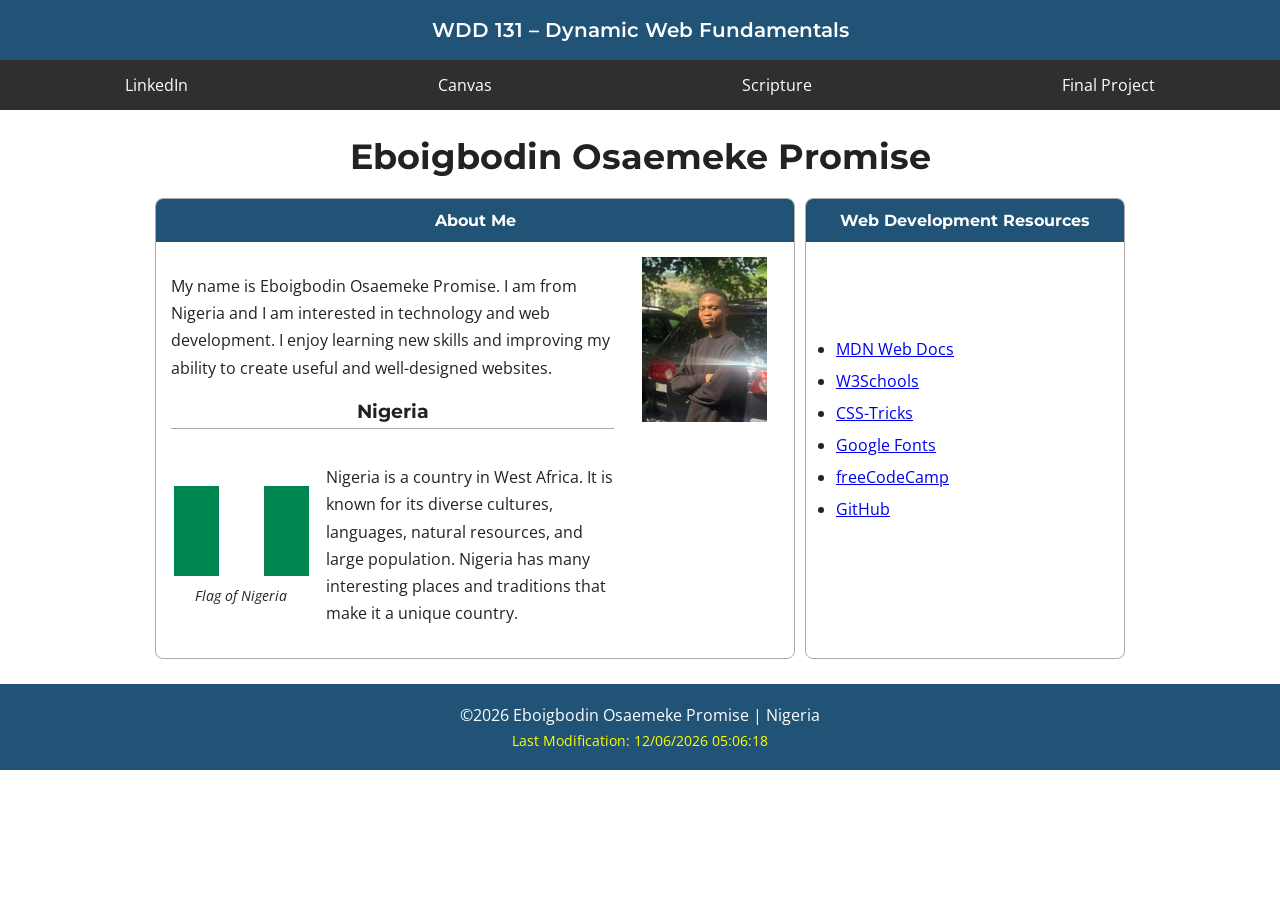
==== commit f593d48a: "my wdd assignment" ====
--- a/index.html
+++ b/index.html
@@ -4,126 +4,134 @@
     <meta charset="UTF-8">
     <meta name="viewport" content="width=device-width, initial-scale=1.0">
 
-    <title>WDD 131 – Dynamic Web Fundamentals – Rubia M. Francesco</title>
+    <title>WDD 131 – Dynamic Web Fundamentals – Eboigbodin Osaemeke Promise</title>
 
-    <meta name="description" content="WDD 131 course page about Rubia M. Francesco, Madagascar, and useful web development resources.">
-    <meta name="author" content="Rubia M. Francesco">
+    <meta name="description"
+        content="WDD 131 – Dynamic Web Fundamentals course landing page for Eboigbodin Osaemeke Promise, featuring personal information, Nigeria, web development resources, and learning interests.">
 
-    <link rel="preconnect" href="https://fonts.googleapis.com">
-    <link rel="preconnect" href="https://fonts.gstatic.com" crossorigin>
-    <link href="https://fonts.googleapis.com/css2?family=Montserrat:wght@400;500;600;700&family=Open+Sans:wght@400;600&display=swap" rel="stylesheet">
+    <meta name="author" content="Eboigbodin Osaemeke Promise">
 
     <link rel="stylesheet" href="styles/base.css">
+
     <script src="scripts/getdates.js" defer></script>
 </head>
 
 <body>
+
     <header>
-        <span id="course-title">WDD 131: Dynamic Web Fundamentals</span>
+        <span id="course-title">WDD 131 – Dynamic Web Fundamentals</span>
 
         <nav>
-            <a href="https://www.linkedin.com/" target="_blank" rel="noopener">LinkedIn</a>
-            <a href="https://byupw.instructure.com/" target="_blank" rel="noopener">I-Learn</a>
-            <a href="https://www.churchofjesuschrist.org/study/scriptures" target="_blank" rel="noopener">Scripture</a>
-            <a href="#" aria-label="Final Project placeholder">Final Project</a>
+            <a href="https://www.linkedin.com/" target="_blank">LinkedIn</a>
+            <a href="https://byupw.instructure.com/" target="_blank">Canvas</a>
+            <a href="https://www.churchofjesuschrist.org/study/scriptures" target="_blank">Scripture</a>
+            <a href="final-project/">Final Project</a>
         </nav>
     </header>
 
     <main>
-        <h1>Rubia M. Francesco</h1>
+        <h1>Eboigbodin Osaemeke Promise</h1>
 
         <div class="cards">
-            <section class="card about-card">
+
+            <section class="card">
                 <h2>About Me</h2>
 
                 <div class="about-content">
+
                     <div class="about-text">
                         <p>
-                            My name is Rubia and I go by Ruby. I was born in South Africa
-                            and live with my family in Madagascar. I am currently working as
-                            an administrative legal assistant at a law firm. My children are
-                            my world and I love spending time with them. I love to travel
-                            and I love to learn new things.
+                            My name is Eboigbodin Osaemeke Promise. I am from
+                            Nigeria and I am interested in technology and web
+                            development. I enjoy learning new skills and
+                            improving my ability to create useful and
+                            well-designed websites.
                         </p>
 
-                        <h3>Toloria, Madagascar</h3>
+                        <h3>Nigeria</h3>
 
-                        <div class="location-content">
+                        <div class="interest-content">
                             <figure>
-                                <img src="images/madagascar-flag.jpg"
-                                     alt="Official Flag of Madagascar">
-                                <figcaption>Official Flag of Madagascar</figcaption>
+                                <img src="images/nigeria-flag.jpg"
+                                    alt="Flag of Nigeria"
+                                    width="240"
+                                    height="160">
+                                <figcaption>Flag of Nigeria</figcaption>
                             </figure>
 
                             <p>
-                                Madagascar is the 4th largest island in the world and is
-                                located in the Indian Ocean. It is home to 5% of the world's
-                                plant and animal species, of which more than 80% are endemic
-                                to Madagascar. The island is best known for its lemurs,
-                                baobab trees, and vanilla.
+                                Nigeria is a country in West Africa. It is
+                                known for its diverse cultures, languages,
+                                natural resources, and large population.
+                                Nigeria has many interesting places and
+                                traditions that make it a unique country.
                             </p>
                         </div>
                     </div>
 
-                    <img class="profile-image"
-                         src="images/rubia.jpg"
-                         alt="Portrait of Rubia M. Francesco">
+                    <figure class="profile">
+                        <img src="images/promise-profile.jpg"
+                            alt="Eboigbodin Osaemeke Promise"
+                            width="300"
+                            height="217">
+                    </figure>
+
                 </div>
             </section>
 
-            <section class="card resources-card">
-                <h2>Web Dev Resources</h2>
+            <section class="card">
+                <h2>Web Development Resources</h2>
 
-                <div class="resources">
-                    <ul>
-                        <li>
-                            <a href="https://dev.to/" target="_blank" rel="noopener">
-                                Dev.to Community
-                            </a>
-                        </li>
+                <ul>
+                    <li>
+                        <a href="https://developer.mozilla.org/" target="_blank">
+                            MDN Web Docs
+                        </a>
+                    </li>
 
-                        <li>
-                            <a href="https://smashingmagazine.com/" target="_blank" rel="noopener">
-                                Smashing Magazine
-                            </a>
-                        </li>
+                    <li>
+                        <a href="https://www.w3schools.com/" target="_blank">
+                            W3Schools
+                        </a>
+                    </li>
 
-                        <li>
-                            <a href="https://css-tricks.com/" target="_blank" rel="noopener">
-                                CSS Tricks
-                            </a>
-                        </li>
+                    <li>
+                        <a href="https://css-tricks.com/" target="_blank">
+                            CSS-Tricks
+                        </a>
+                    </li>
 
-                        <li>
-                            <a href="https://www.w3schools.com/" target="_blank" rel="noopener">
-                                W3 Schools
-                            </a>
-                        </li>
+                    <li>
+                        <a href="https://fonts.google.com/" target="_blank">
+                            Google Fonts
+                        </a>
+                    </li>
 
-                        <li>
-                            <a href="https://www.udemy.com/" target="_blank" rel="noopener">
-                                Udemy
-                            </a>
-                        </li>
+                    <li>
+                        <a href="https://www.freecodecamp.org/" target="_blank">
+                            freeCodeCamp
+                        </a>
+                    </li>
 
-                        <li>
-                            <a href="https://picsum.photos/" target="_blank" rel="noopener">
-                                Lorem Picsum Image Placeholder
-                            </a>
-                        </li>
-                    </ul>
-                </div>
+                    <li>
+                        <a href="https://github.com/" target="_blank">
+                            GitHub
+                        </a>
+                    </li>
+                </ul>
             </section>
+
         </div>
     </main>
 
     <footer>
         <p>
             &copy;<span id="currentyear"></span>
-            🌸 Rubia Magdalena Francesco 🌸 Madagascar
+            Eboigbodin Osaemeke Promise | Nigeria
         </p>
 
         <p id="lastModified"></p>
     </footer>
+
 </body>
 </html>
--- a/styles/base.css
+++ b/styles/base.css
@@ -1,176 +1,215 @@
+@import url('https://fonts.googleapis.com/css2?family=Montserrat:wght@400;500;600;700&family=Open+Sans:wght@400;600&display=swap');
+
 :root {
---primary-color: #1d3557;
---secondary-color: #457b9d;
---accent-color: #f4a261;
---light-color: #f1faee;
---dark-color: #1d1d1d;
---white-color: #ffffff;
---heading-font: "Montserrat", sans-serif;
---body-font: "Open Sans", sans-serif;
+    --primary-color: #205375;
+    --secondary-color: #2f2f2f;
+    --accent-color: #f4a261;
+    --background-color: #ffffff;
+    --text-color: #222222;
+
+    --heading-font: "Montserrat", sans-serif;
+    --body-font: "Open Sans", sans-serif;
 }
 
 * {
-  box-sizing: border-box;
-  }
-  body {
-  margin: 0;
-  font-family: var(--body-font);
-  color: var(--dark-color);
-  background-color: var(--light-color);
-  line-height: 1.6;
-  }
-  header {
-  background-color: var(--primary-color);
-  color: var(--white-color);
-  padding: 1rem;
-  }
-  #course-title {
-  display: block;
-  font-family: var(--heading-font);
-  font-size: 1.5rem;
-  font-weight: 700;
-  text-align: center;
-  margin-bottom: 1rem;
-  }
-  nav {
-  display: flex;
-  justify-content: center;
-  align-items: center;
-  gap: 1rem;
-  }
-  nav a {
-  color: var(--white-color);
-  text-decoration: none;
-  padding: 0.5rem 1rem;
-  border-radius: 4px;
-  transition: background-color 0.2s ease, text-decoration-color 0.2s ease;
-  }
-  nav a:hover,
-  nav a:focus-visible {
-  background-color: var(--secondary-color);
-  text-decoration: underline;
-  }
-  nav a:focus-visible {
-  outline: 2px solid var(--accent-color);
-  outline-offset: 2px;
-  }
-  main {
-  max-width: 1100px;
-  margin: 0 auto;
-  padding: 1.5rem;
-  }
-  h1 {
-  font-family: var(--heading-font);
-  color: var(--primary-color);
-  text-align: center;
-  margin: 0 0 1.5rem;
-  }
-  .cards {
-  display: grid;
-  grid-template-columns: 2fr 1fr;
-  gap: 1.5rem;
-  align-items: start;
-  }
-  .card {
-  background-color: var(--white-color);
-  border: 1px solid #cccccc;
-  border-radius: 8px;
-  padding: 1.5rem;
-  box-shadow: 0 2px 5px rgba(0, 0, 0, 0.1);
-  }
-  .card h2 {
-  font-family: var(--heading-font);
-  color: var(--primary-color);
-  margin-top: 0;
-  border-bottom: 2px solid var(--accent-color);
-  padding-bottom: 0.5rem;
-  }
-  .card h3 {
-  font-family: var(--heading-font);
-  color: var(--primary-color);
-  margin-top: 1.5rem;
-  }
-  .about-content {
-  display: grid;
-  grid-template-columns: 1fr 180px;
-  gap: 1.5rem;
-  align-items: start;
-  }
-  .profile-image {
-  width: 180px;
-  max-width: 100%;
-  height: auto;
-  display: block;
-  border-radius: 4px;
-  }
-  .location-content {
-  display: grid;
-  grid-template-columns: 160px 1fr;
-  gap: 1rem;
-  align-items: start;
-  }
-  figure {
-  margin: 0;
-  }
-  figure img {
-  width: 100%;
-  height: auto;
-  display: block;
-  }
-  figcaption {
-  text-align: center;
-  font-size: 0.85rem;
-  margin-top: 0.5rem;
-  }
-  .resources ul {
-  margin: 0;
-  padding-left: 1.5rem;
-  }
-  .resources li {
-  margin-bottom: 0.75rem;
-  }
-  .resources li:last-child {
-  margin-bottom: 0;
-  }
-  .resources a {
-  color: var(--primary-color);
-  font-weight: 600;
-  }
-  .resources a:hover,
-  .resources a:focus-visible {
-  color: var(--secondary-color);
-  }
-  footer {
-  background-color: var(--primary-color);
-  color: var(--white-color);
-  text-align: center;
-  padding: 1rem;
-  margin-top: 2rem;
-  }
-  footer p {
-  margin: 0.5rem 0;
-  }
-  #lastModified {
-  color: var(--white-color);
-  font-size: 0.9rem;
-  }
-  @media (max-width: 700px) {
-  .cards {
-  grid-template-columns: 1fr;
-  }
-  .about-content {
-  grid-template-columns: 1fr;
-  }
-  .profile-image {
-  width: 180px;
-  margin: 0 auto;
-  }
-  .location-content {
-  grid-template-columns: 1fr;
-  }
-  nav {
-  flex-direction: column;
-  gap: 0.5rem;
-  }
-  }
-
+    box-sizing: border-box;
+}
+
+body {
+    margin: 0;
+    font-family: var(--body-font);
+    color: var(--text-color);
+    background-color: var(--background-color);
+}
+
+header {
+    background-color: var(--primary-color);
+    color: white;
+}
+
+#course-title {
+    display: block;
+    text-align: center;
+    padding: 18px 10px;
+    font-family: var(--heading-font);
+    font-size: 1.25rem;
+    font-weight: 600;
+}
+
+nav {
+    display: flex;
+    justify-content: space-around;
+    align-items: center;
+    background-color: var(--secondary-color);
+}
+
+nav a {
+    color: white;
+    text-decoration: none;
+    padding: 14px 25px;
+    font-size: 1rem;
+    transition: background-color 0.3s ease, color 0.3s ease;
+}
+
+nav a:hover {
+    background-color: var(--accent-color);
+    color: #000;
+}
+
+main {
+    max-width: 1000px;
+    margin: 25px auto;
+    padding: 0 15px;
+}
+
+h1 {
+    text-align: center;
+    font-family: var(--heading-font);
+    font-size: 2.2rem;
+    margin-bottom: 20px;
+}
+
+.cards {
+    display: grid;
+    grid-template-columns: 2fr 1fr;
+    gap: 10px;
+}
+
+.card {
+    border: 1px solid #aaa;
+    border-radius: 8px;
+    overflow: hidden;
+    background-color: white;
+}
+
+.card h2 {
+    margin: 0;
+    padding: 12px;
+    text-align: center;
+    background-color: var(--primary-color);
+    color: white;
+    font-family: var(--heading-font);
+    font-size: 1rem;
+}
+
+.card p {
+    line-height: 1.7;
+}
+
+.about-content {
+    display: grid;
+    grid-template-columns: 1fr 150px;
+    gap: 15px;
+    padding: 15px;
+}
+
+.about-text {
+    min-width: 0;
+}
+
+.profile {
+    margin: 0;
+    text-align: center;
+}
+
+.profile img {
+    width: 125px;
+    height: 165px;
+    object-fit: cover;
+}
+
+.card h3 {
+    text-align: center;
+    border-bottom: 1px solid #aaa;
+    padding-bottom: 5px;
+    font-family: var(--heading-font);
+}
+
+.interest-content {
+    display: grid;
+    grid-template-columns: 140px 1fr;
+    gap: 15px;
+    align-items: center;
+}
+
+.interest-content figure {
+    margin: 0;
+    text-align: center;
+}
+
+.interest-content img {
+    width: 135px;
+    height: 90px;
+    object-fit: cover;
+}
+
+figcaption {
+    font-size: 0.85rem;
+    font-style: italic;
+    margin-top: 5px;
+}
+
+.card ul {
+    padding: 80px 30px;
+}
+
+.card li {
+    margin-bottom: 10px;
+}
+
+.card a {
+    color: #0000ee;
+}
+
+.card a:hover {
+    color: #c75100;
+}
+
+footer {
+    margin-top: 15px;
+    padding: 15px;
+    text-align: center;
+    background-color: var(--primary-color);
+    color: white;
+}
+
+footer p {
+    margin: 5px;
+}
+
+#lastModified {
+    color: #ffff00;
+    font-size: 0.85rem;
+}
+
+@media (max-width: 700px) {
+
+    nav {
+        flex-direction: column;
+    }
+
+    nav a {
+        width: 100%;
+        text-align: center;
+    }
+
+    .cards {
+        grid-template-columns: 1fr;
+    }
+
+    .about-content {
+        grid-template-columns: 1fr;
+    }
+
+    .profile {
+        order: -1;
+    }
+
+    .interest-content {
+        grid-template-columns: 1fr;
+    }
+
+    .interest-content figure {
+        margin: auto;
+    }
+}
